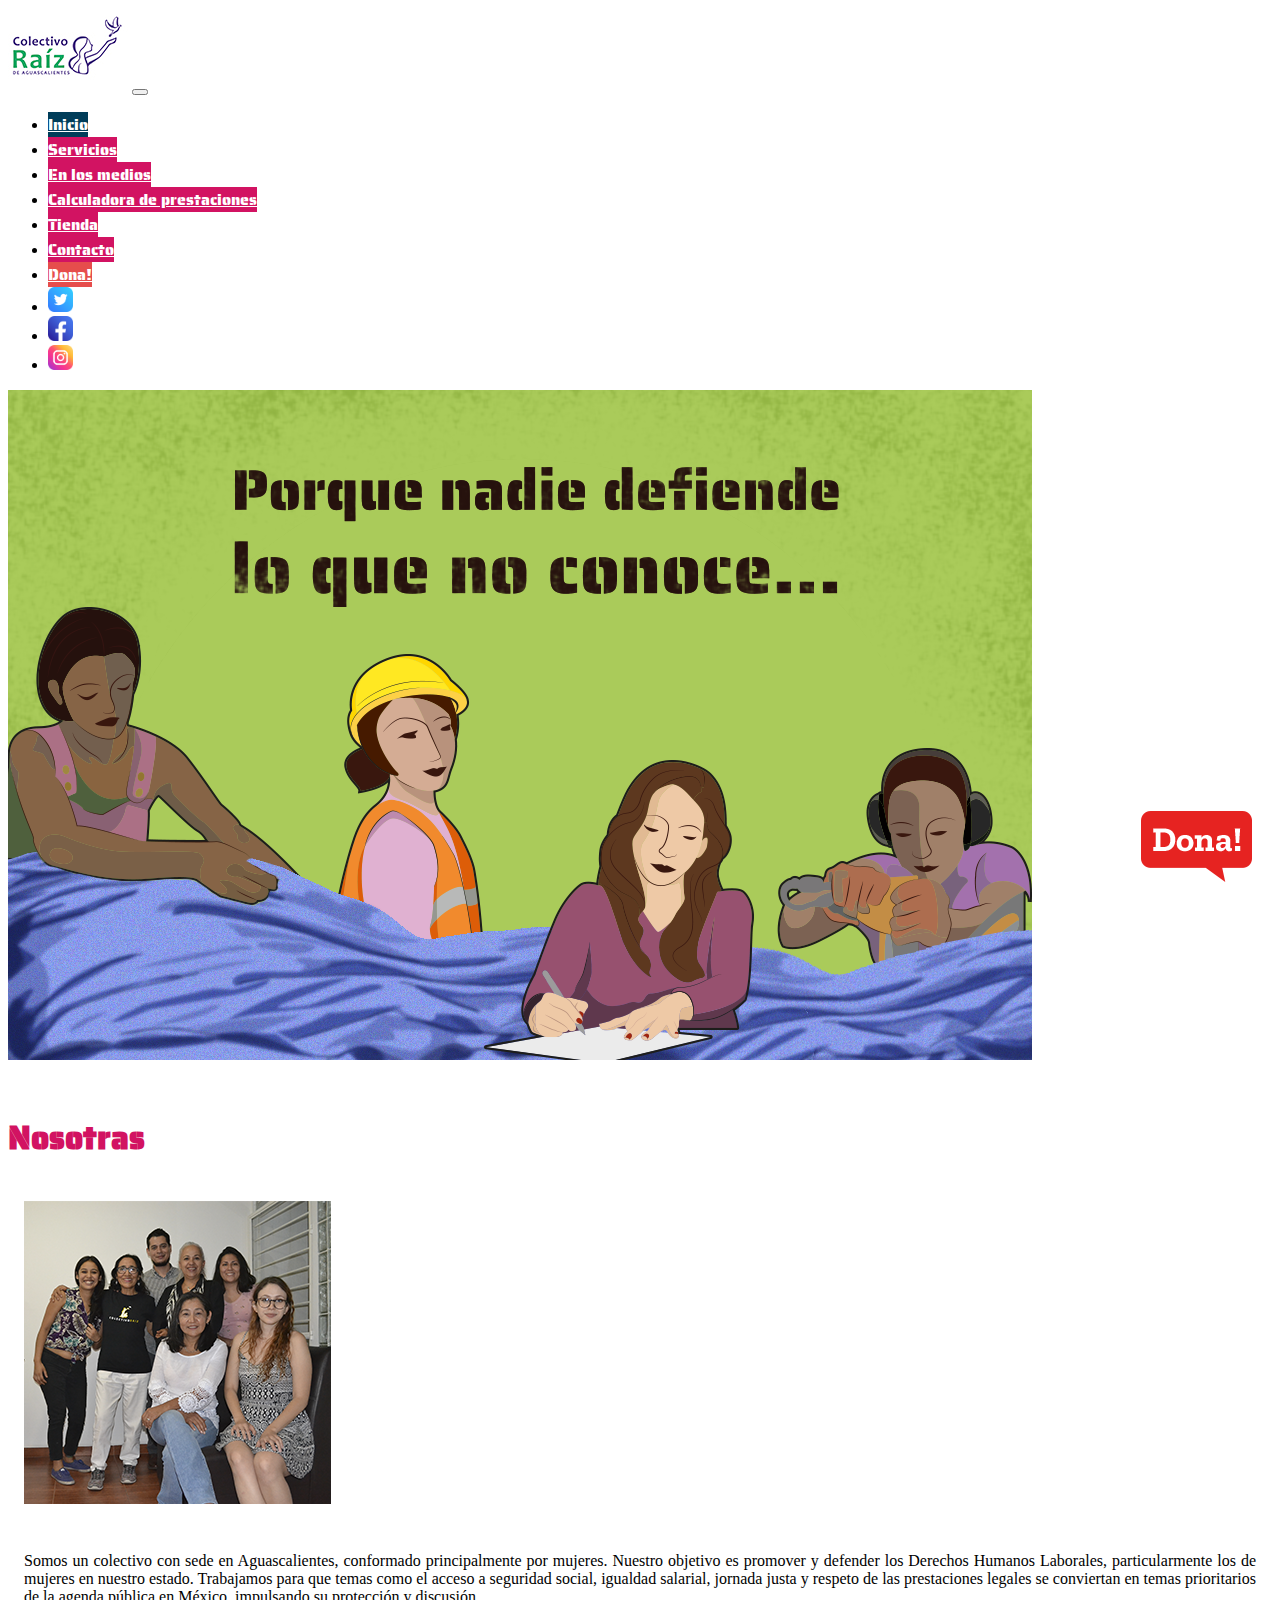
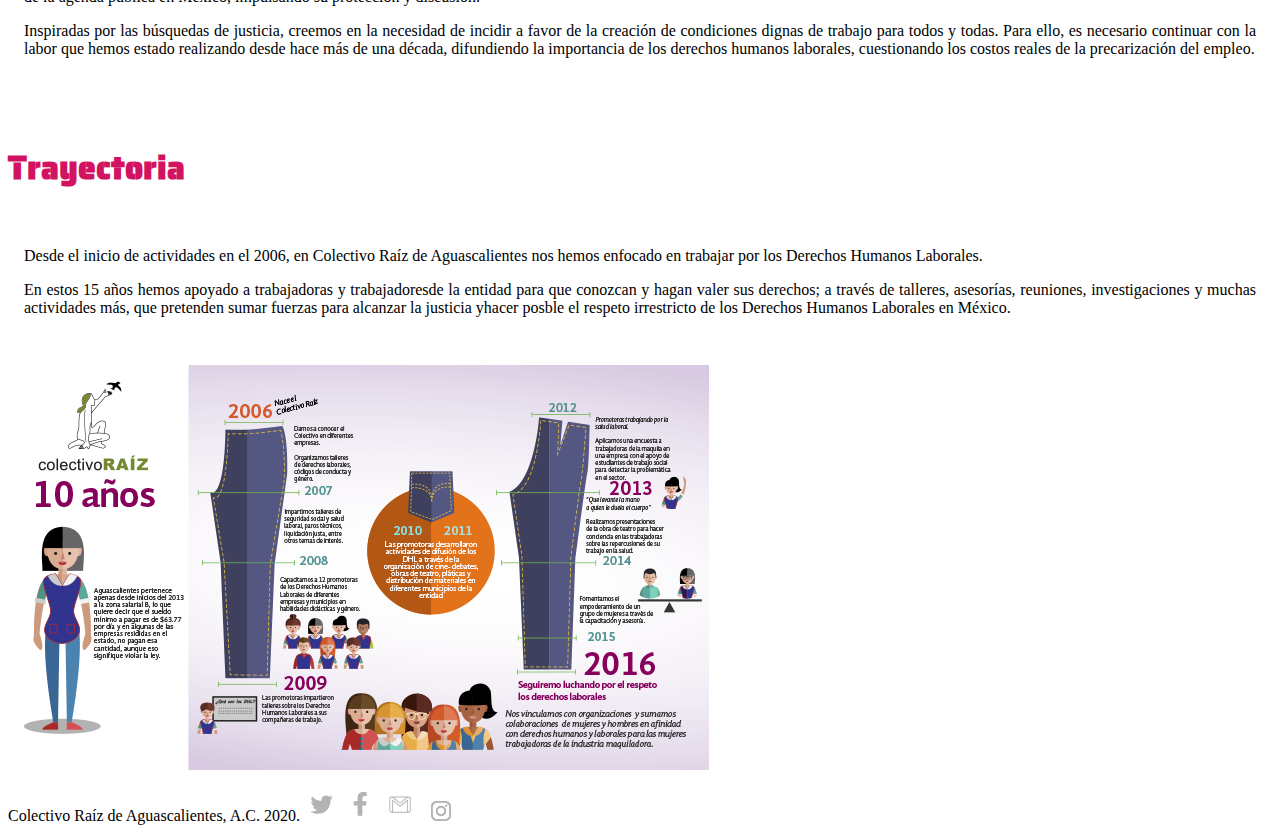
==== index.html @ c6395501 "Add files via upload" ====
<datagrid></datagrid><!DOCTYPE html>
<html lang="en">
    <head>
        <title>Colectivo Raíz</title>
        <meta charset="utf-8">
        <meta name="viewport" content="width=device-width, initial-scale=1">
        <link href="https://cdn.jsdelivr.net/npm/bootstrap@5.1.3/dist/css/bootstrap.min.css" rel="stylesheet" integrity="sha384-1BmE4kWBq78iYhFldvKuhfTAU6auU8tT94WrHftjDbrCEXSU1oBoqyl2QvZ6jIW3" crossorigin="anonymous">
        <link rel="preconnect" href="https://fonts.googleapis.com">
        <link rel="preconnect" href="https://fonts.gstatic.com" crossorigin>
        <link href="https://fonts.googleapis.com/css2?family=Saira+Stencil+One&display=swap" rel="stylesheet">
        <link rel="stylesheet" href="../css/style.css">
    </head>
<body>

<!-- navbar -->
    <nav class="navbar navbar-expand-lg navbar-light bg-white shadow-lg">
        <div class="container-fluid">
          <a class="navbar-brand text-dark" href="#"><img src="../img/logo.jpg"></a>
          <button class="navbar-toggler" type="button" data-bs-toggle="collapse" data-bs-target="#navbarsExample04" aria-controls="navbarsExample04" aria-expanded="false" aria-label="Toggle navigation">
            <span class="dark navbar-toggler-icon"></span>
          </button>

          <div class="collapse navbar-collapse text-center" id="navbarsExample04">
            <ul class="navbar-nav ms-auto">
              <li class="nav-item">
                <a class="nav-link active" aria-current="page" id="inicio" href="index.html">Inicio</a>
              </li>
              <li class="nav-item">
                <a class="nav-link active" aria-current="page" id="servicios" href="servicios.html">Servicios</a>
              </li>
              <li class="nav-item">
                <a class="nav-link active" aria-current="page" id="medios" href="medios.html">En los medios</a>
              </li>
              <li class="nav-item">
                <a class="nav-link active" aria-current="page" id="calculadora" href="calculadora.html">Calculadora de prestaciones</a>
              </li>
              <li class="nav-item">
                <a class="nav-link active" aria-current="page" id="tienda" href="#">Tienda</a>
              </li>
              <li class="nav-item">
                <a class="nav-link active" aria-current="page" id="contacto" href="contacto.html">Contacto</a>
              </li>
              <li class="nav-item">
                <a class="nav-link active" href="donativos.html" id="dona">Dona!</a>
              </li>
              <li class="nav-item">
                <a class="nav-link active" href="https://twitter.com/colectivoraiz"><img class="imgNavbar" src="../img/TwitterIcon.png"></a>
              </li>
              <li class="nav-item">
                <a class="nav-link active" href="https://www.facebook.com/colectivo.raizaguascalientes/"><img class="imgNavbar" src="../img/FacebookIcon.png"></a>
              </li>
              <li class="nav-item">
                <a class="nav-link active" href="https://www.instagram.com/colectivoraizags/"><img class="imgNavbar" src="../img/InstagramIcon.png"></a>
              </li>
            </ul>
          </div>
        </div>
      </nav>
<!-- navbar -->

<!-- Imagen de inicio -->
<header>
        <img class="d-block w-100" src="./img/Inicio.png" alt="First slide">
</header>
<!-- Imagen de inicio -->


<div class="container-lg">
<section>
<!-- Titulo seccion 1 (Nosotras) -->
<div class="row welcome text-center">
    <div class="col-12">
        <h1 id="tituloSeccion">Nosotras</h1>
    </div>
</div>
<!-- Titulo seccion 1 (Nosotras) -->

<!-- Texto e imagen seccion 1 (Nosotras) -->
    <div class="container-fluid padding bg-3 text-center">
        <div class="row padding">
            <div class="col-lg-6  " id="imgSeccion1">
                <img src="../img/Foto-CRA-2019.png" class="imgNosotras img-fluid">
            </div>
            <div class="col-lg-6" id="textoSeccion1">
                <p class="text-justify">Somos un colectivo con sede en Aguascalientes, conformado principalmente por mujeres. Nuestro objetivo es promover y defender los Derechos Humanos Laborales, particularmente los de mujeres en nuestro estado. Trabajamos para que temas como el acceso a seguridad social, igualdad salarial, jornada justa y respeto de las prestaciones legales se conviertan en temas prioritarios de la agenda pública en México, impulsando su protección y discusión.</p>
                <p class="text-justify">Inspiradas por las búsquedas de justicia, creemos en la necesidad de incidir a favor de la creación de condiciones dignas de trabajo para todos y todas. Para ello, es necesario continuar con la labor que hemos estado realizando desde hace más de una década, difundiendo la importancia de los derechos humanos laborales, cuestionando los costos reales de la precarización del empleo.</p>
            </div>
        </div>
    </div>
<!-- Texto e imagen seccion 1 (Nosotras) -->
</section>

<section>
<!-- Titulo seccion 2 (Trayectoria) -->
<div class="row text-center">
    <div class="col-12">
        <h1 class="display-5" id="tituloSeccion">Trayectoria</h1>
    </div>
</div>
<!-- Titulo seccion 2 (Trayectoria) -->

<!-- Texto e imagen seccion 2 (Trayectoria) -->
    <div class="container-fluid padding bg-2 text-center">
        <div class="row text-center">
            <div class="col-12" id="textoSeccion2">
                <p class="text-justify">Desde el inicio de actividades en el 2006, en Colectivo Raíz de Aguascalientes nos hemos enfocado en trabajar por los Derechos Humanos Laborales.</p>
                <p class="text-justify">En estos 15 años hemos apoyado a trabajadoras y trabajadoresde la entidad para que conozcan y hagan valer sus derechos; a través de talleres, asesorías, reuniones, investigaciones y muchas actividades más, que pretenden sumar fuerzas para alcanzar la justicia yhacer posble el respeto irrestricto de los Derechos Humanos Laborales en México.</p>
            </div>
            <div class="col-12" id="imgSeccion2">
                <img src="../img/Infografia-CRA.png" class="img-fluid">
            </div>
        </div>
    </div>
<!-- Texto e imagen seccion 2 (Trayectoria) -->
</section>

<!-- Botón flotante -->
<div id="fixedbutton">
  <a href="donativos.html"><img  src="../img/boton-dona.png"></a>
  </div>
</section>
<!-- Botón flotante -->

<!-- Footer -->
<footer class="page-footer font-small">

  <!-- Texto footer -->
  <div class="text-center py-3 text-muted">Colectivo Raíz de Aguascalientes, A.C. 2020.
  <!-- Texto footer -->

    <!-- Iconos footer -->
    <a href="https://twitter.com/colectivoraiz" ><img src="../img/Iconos footer/iconos footer-02.svg"></a>
    <a href="https://www.facebook.com/colectivo.raizaguascalientes/"><img src="../img/Iconos footer/iconos footer-03.svg"></a>
    <a href=""><img src="../img/Iconos footer/iconos footer-01.svg"></a>
    <a href="https://www.instagram.com/colectivoraizags/"><img class="iconosFooter" src="../img/Iconos footer/InstaIconFooter.png"></a>
    <!-- Iconos footer -->

  </div>
</footer>
<!-- Footer -->


<script src="https://cdn.jsdelivr.net/npm/@popperjs/core@2.10.2/dist/umd/popper.min.js" integrity="sha384-7+zCNj/IqJ95wo16oMtfsKbZ9ccEh31eOz1HGyDuCQ6wgnyJNSYdrPa03rtR1zdB" crossorigin="anonymous"></script>
<script src="https://cdn.jsdelivr.net/npm/bootstrap@5.1.3/dist/js/bootstrap.min.js" integrity="sha384-QJHtvGhmr9XOIpI6YVutG+2QOK9T+ZnN4kzFN1RtK3zEFEIsxhlmWl5/YESvpZ13" crossorigin="anonymous"></script>
</body>
</html>
---- css/style.css ----
/*nav-links*/
#inicio{
    background-color: #003d59;
    color: #ffffff;
    font-family: 'Saira Stencil One', cursive;
    margin-top: 10px;
    margin-bottom: 10px;
    margin-right: 10px;
    padding-top: 0px;
    padding-bottom: 0px;
}

#servicios{
    background-color: #d21362;
    color: #ffffff;
    font-family: 'Saira Stencil One', cursive;
    margin-top: 10px;
    margin-bottom: 10px;
    margin-right: 10px;
    padding-top: 0px;
    padding-bottom: 0px;
}

#medios{
  background-color: #d21362;
  color: #ffffff;
  font-family: 'Saira Stencil One', cursive;
  margin-top: 10px;
  margin-bottom: 10px;
  margin-right: 10px;
  padding-top: 0px;
  padding-bottom: 0px;
}

#calculadora{
  background-color: #d21362;
  color: #ffffff;
  font-family: 'Saira Stencil One', cursive;
  margin-top: 10px;
  margin-bottom: 10px;
  margin-right: 10px;
  padding-top: 0px;
  padding-bottom: 0px;
}

#tienda{
  background-color: #d21362;
  color: #ffffff;
  font-family: 'Saira Stencil One', cursive;
  margin-top: 10px;
  margin-bottom: 10px;
  margin-right: 10px;
  padding-top: 0px;
  padding-bottom: 0px;
}

#contacto{
  background-color: #d21362;
  color: #ffffff;
  font-family: 'Saira Stencil One', cursive;
  margin-top: 10px;
  margin-bottom: 10px;
  margin-right: 10px;
  padding-top: 0px;
  padding-bottom: 0px;
}
#dona{
  background-color: #e64d4c;
  color: #ffffff;
  font-family: 'Saira Stencil One', cursive;
  margin-top: 10px;
  margin-bottom: 10px;
  margin-right: 10px;
  padding-top: 0px;
  padding-bottom: 0px;
}

/* Iconos navbar */
.imgNavbar{
  height:auto;
  width: auto;
  max-height: 25px;
  max-width: 25px;
}

/*Botón flotante Dona!*/
#fixedbutton {
  position: fixed;
  bottom: 2%;
  right: 2%;
}




/*Titulo seccion 1 (Nosotras)*/
#imgSeccion1{
    padding: 1em;
}
/*Texto e imagen seccion 1 (Nosotras)*/
#textoSeccion1{
    padding: 1em;
}
/* Titulo seccion 2 (Trayectoria) */
#imgSeccion2{
    padding: 1em;
}
/*Texto e imagen seccion 2 (Trayectoria)*/
#textoSeccion2{
    padding: 1em;
}

.text-justify{
    text-align: justify;
    text-justify: inter-word;
}

#tituloSeccion{
  color: #d21362;
  font-family: 'Saira Stencil One', cursive;
  padding-top: 1em;
}


/* icono footer */
.iconosFooter{
  width: auto;
  height: auto;
  max-width: 20px;
  max-height: 20px;
  margin-left: 10px;
  }
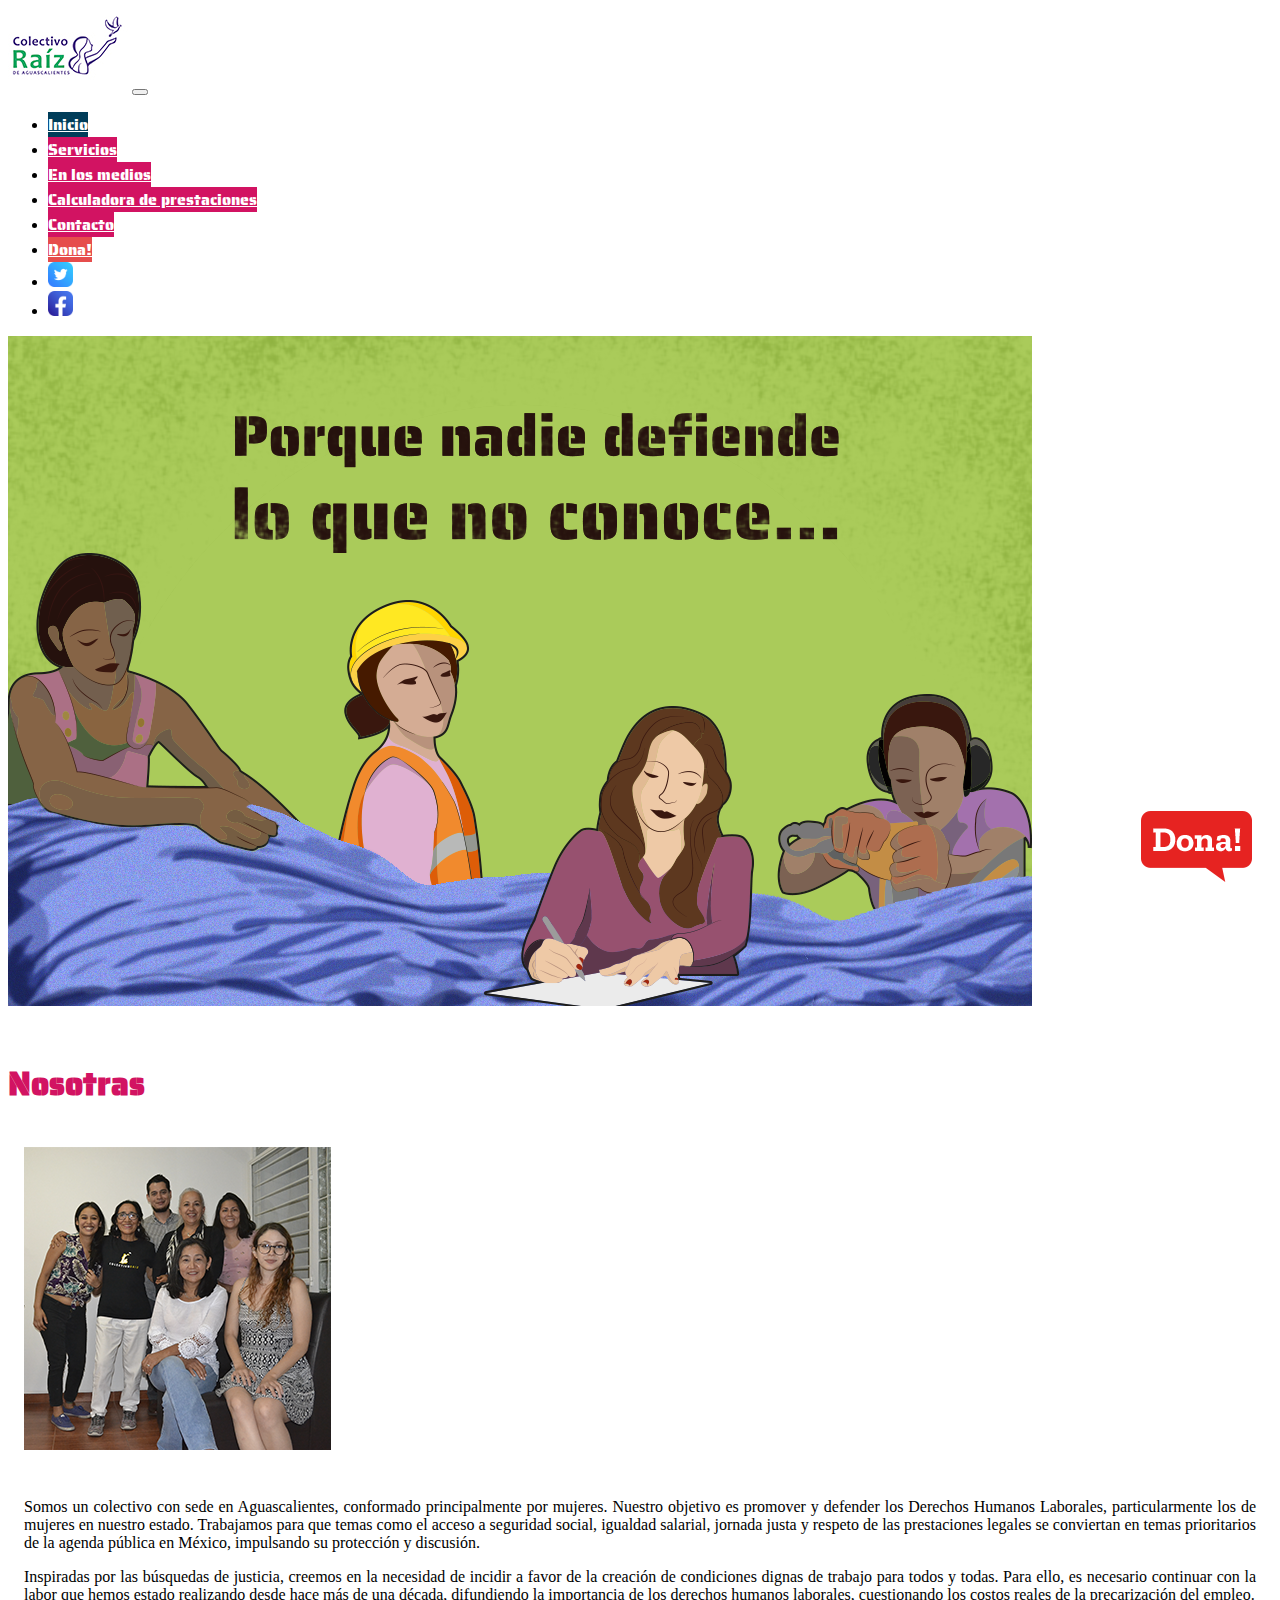
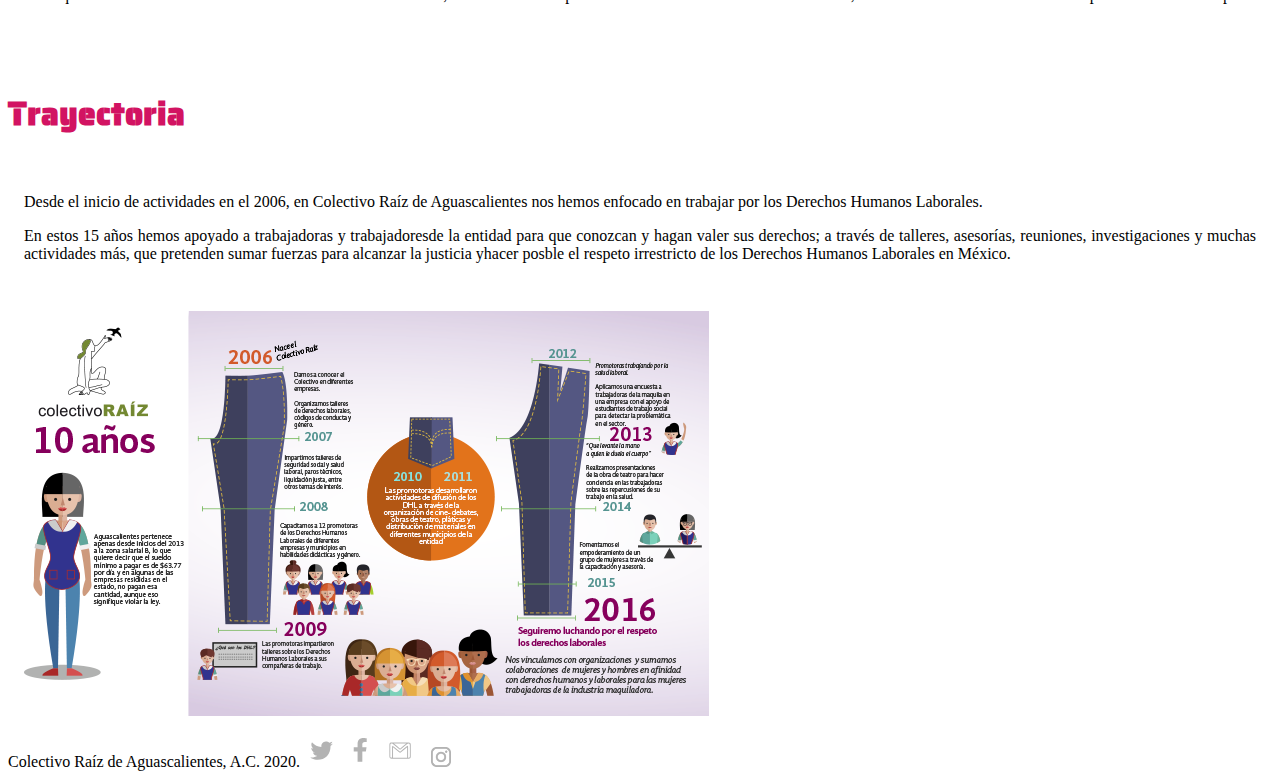
==== commit 2761457b: "Menú corregido" ====
--- a/index.html
+++ b/index.html
@@ -34,9 +34,9 @@
               <li class="nav-item">
                 <a class="nav-link active" aria-current="page" id="calculadora" href="calculadora.html">Calculadora de prestaciones</a>
               </li>
-              <li class="nav-item">
+              <!-- <li class="nav-item">
                 <a class="nav-link active" aria-current="page" id="tienda" href="#">Tienda</a>
-              </li>
+              </li> -->
               <li class="nav-item">
                 <a class="nav-link active" aria-current="page" id="contacto" href="contacto.html">Contacto</a>
               </li>
@@ -49,9 +49,9 @@
               <li class="nav-item">
                 <a class="nav-link active" href="https://www.facebook.com/colectivo.raizaguascalientes/"><img class="imgNavbar" src="../img/FacebookIcon.png"></a>
               </li>
-              <li class="nav-item">
+              <!-- <li class="nav-item">
                 <a class="nav-link active" href="https://www.instagram.com/colectivoraizags/"><img class="imgNavbar" src="../img/InstagramIcon.png"></a>
-              </li>
+              </li> -->
             </ul>
           </div>
         </div>
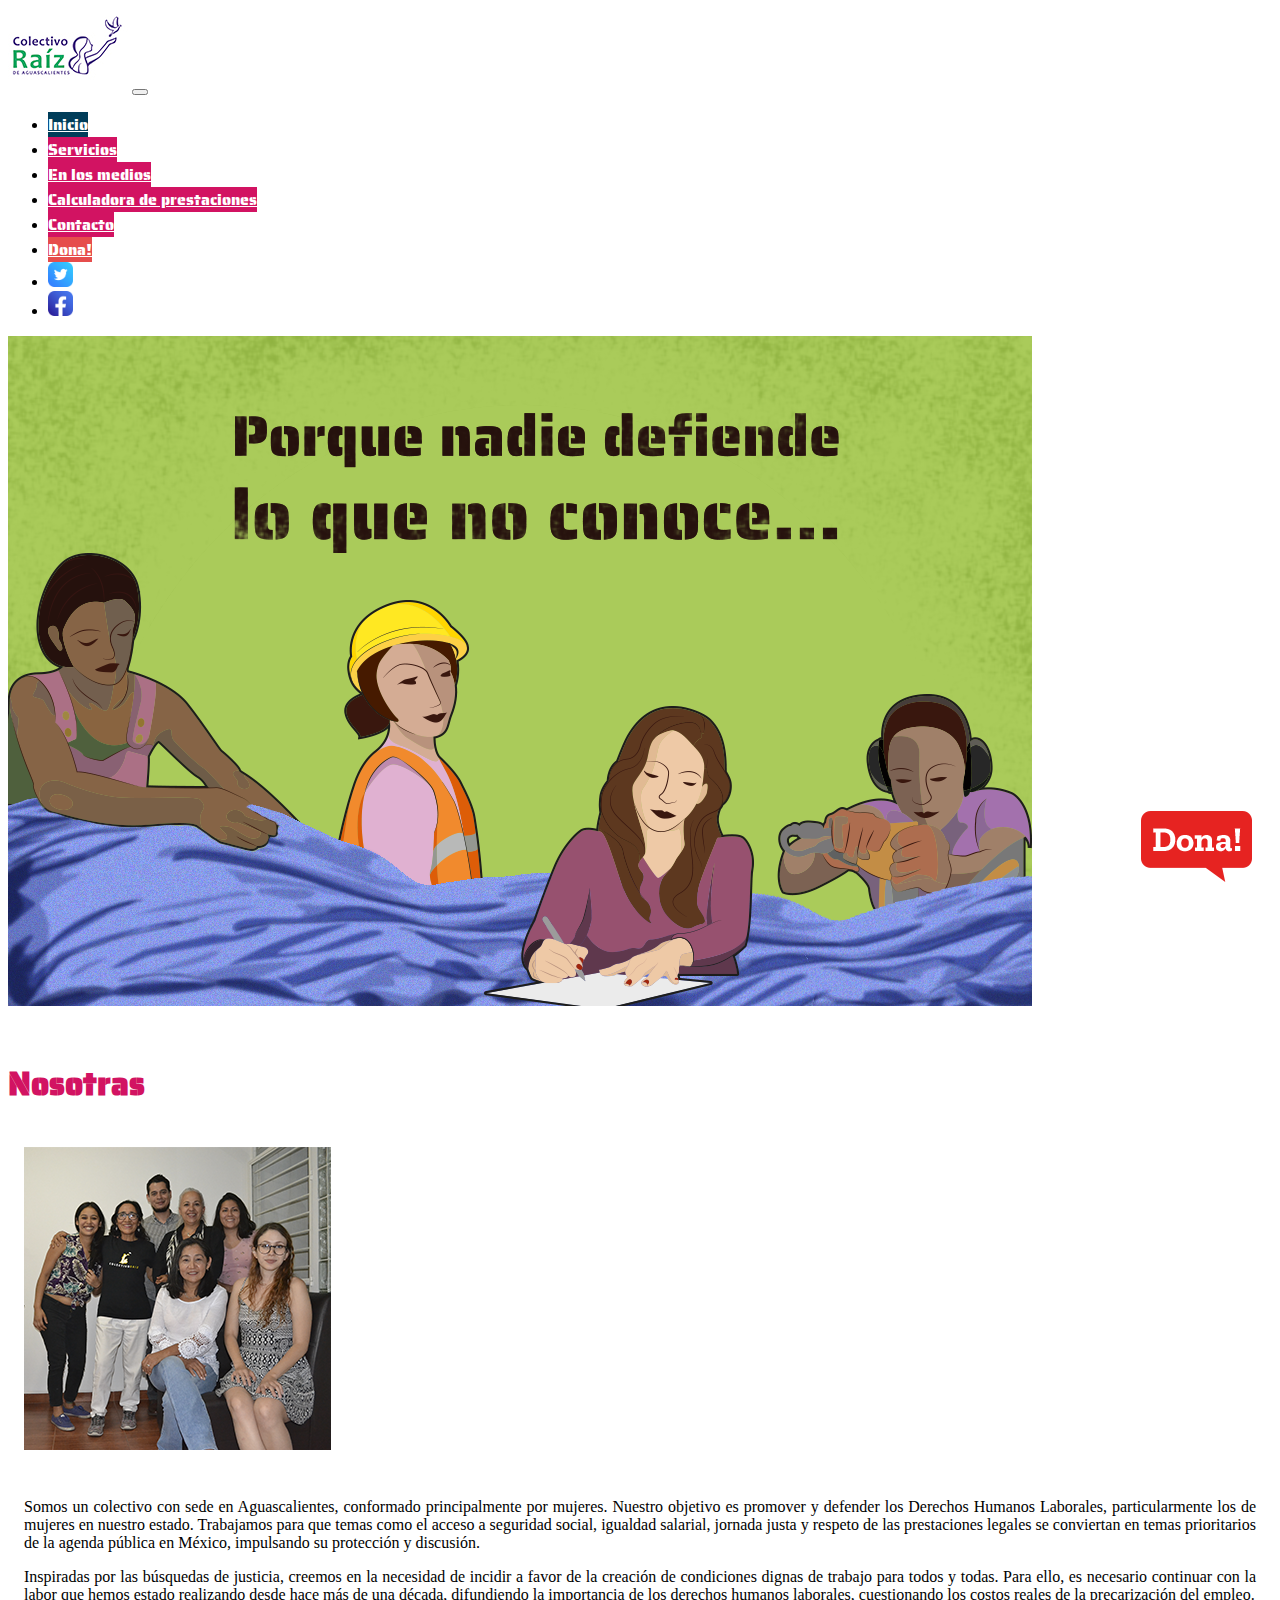
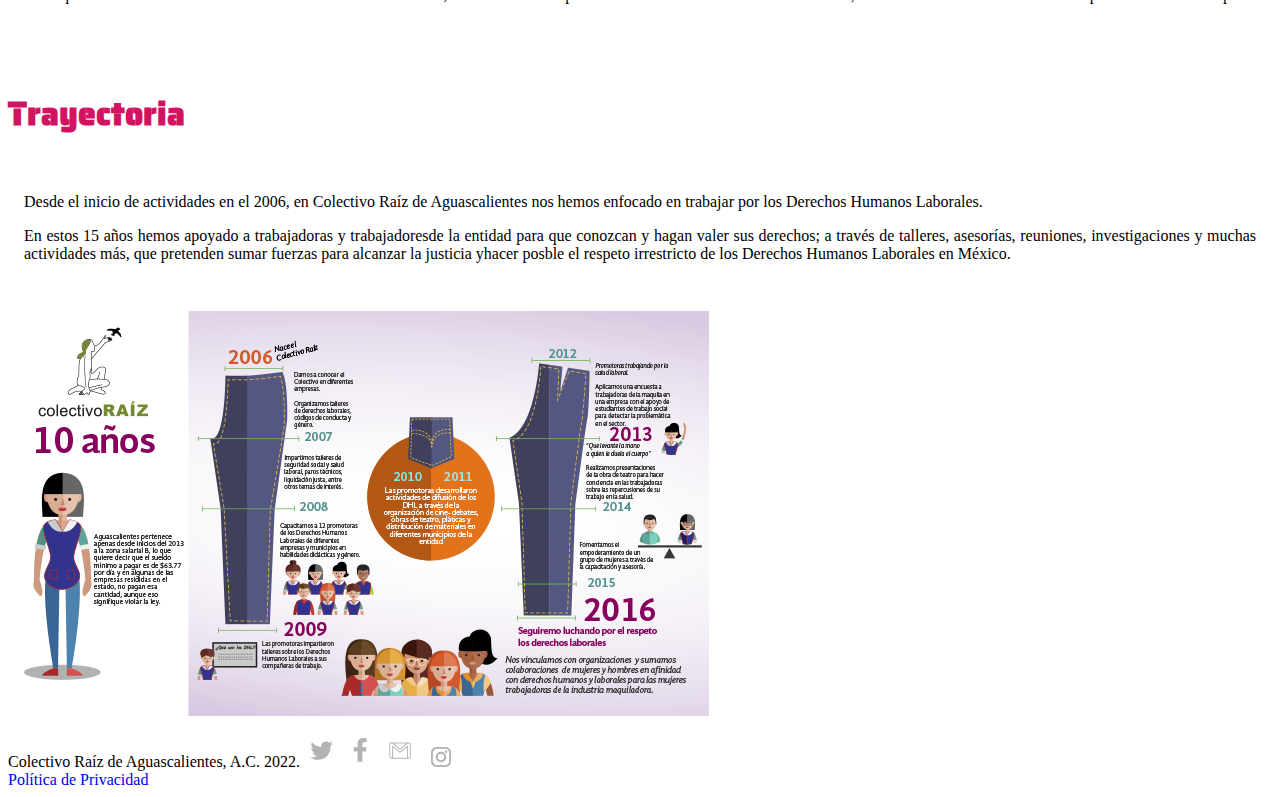
==== commit 8422d6f3: "Política de privacidad" ====
--- a/index.html
+++ b/index.html
@@ -125,15 +125,16 @@
 <footer class="page-footer font-small">
 
   <!-- Texto footer -->
-  <div class="text-center py-3 text-muted">Colectivo Raíz de Aguascalientes, A.C. 2020.
+  <div class="text-center py-3 text-muted">Colectivo Raíz de Aguascalientes, A.C. 2022.
   <!-- Texto footer -->
 
-    <!-- Iconos footer -->
-    <a href="https://twitter.com/colectivoraiz" ><img src="../img/Iconos footer/iconos footer-02.svg"></a>
-    <a href="https://www.facebook.com/colectivo.raizaguascalientes/"><img src="../img/Iconos footer/iconos footer-03.svg"></a>
-    <a href=""><img src="../img/Iconos footer/iconos footer-01.svg"></a>
-    <a href="https://www.instagram.com/colectivoraizags/"><img class="iconosFooter" src="../img/Iconos footer/InstaIconFooter.png"></a>
-    <!-- Iconos footer -->
+      <!-- Iconos footer -->
+      <a href="https://twitter.com/colectivoraiz" ><img src="../img/Iconos footer/iconos footer-02.svg"></a>
+      <a href="https://www.facebook.com/colectivo.raizaguascalientes/"><img src="../img/Iconos footer/iconos footer-03.svg"></a>
+      <a href=""><img src="../img/Iconos footer/iconos footer-01.svg"></a>
+      <a href="https://www.instagram.com/colectivoraizags/"><img class="iconosFooter" src="../img/Iconos footer/InstaIconFooter.png"></a>
+      <br><a class="text-muted" style="text-decoration: none;" href="politicadeprivacidad.html">Política de Privacidad</a>
+      <!-- Iconos footer -->
 
   </div>
 </footer>
